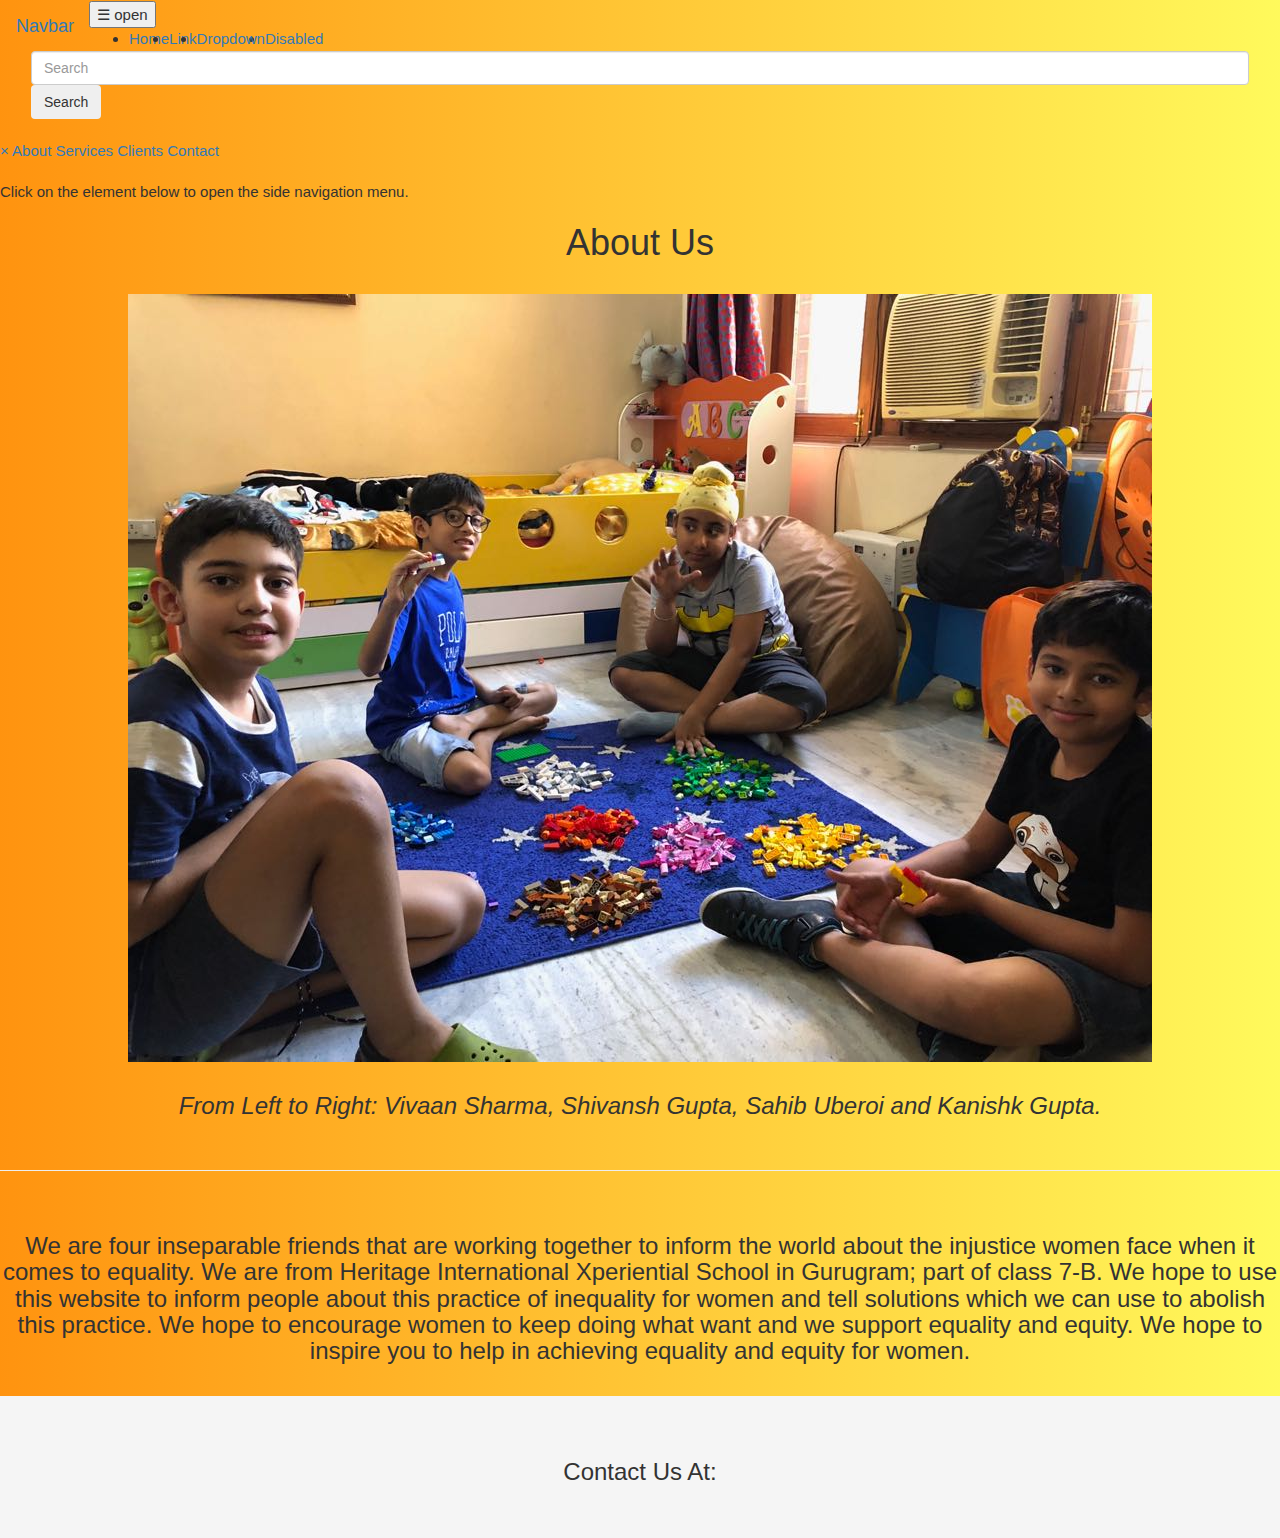
==== about.html @ c25bc8f1 "Add files via upload" ====
<!DOCTYPE html>
<html lang="en">
<head>
    <meta charset="utf-8">
        <meta name="viewport" content="width=device-width, initial-scale=1">
        <link rel="stylesheet" href="https://maxcdn.bootstrapcdn.com/bootstrap/3.4.0/css/bootstrap.min.css">
        <script src="https://ajax.googleapis.com/ajax/libs/jquery/3.4.1/jquery.min.js"></script>
        <script src="https://maxcdn.bootstrapcdn.com/bootstrap/3.4.0/js/bootstrap.min.js"></script>
        <link href="https://cdn.jsdelivr.net/npm/bootstrap@5.0.0-beta2/dist/css/bootstrap.min.css" rel="stylesheet" 
        integrity="sha384-BmbxuPwQa2lc/FVzBcNJ7UAyJxM6wuqIj61tLrc4wSX0szH/Ev+nYRRuWlolflfl" crossorigin="anonymous">

        <title>About Us</title>
        <link rel="stylesheet" href="about.css">
        <script src="about.js"></script>
        <link rel="stylesheet" href="https://cdnjs.cloudflare.com/ajax/libs/font-awesome/4.7.0/css/font-awesome.min.css">
</head>
<body>

    <nav class="navbar navbar-expand-lg navbar-light bg-light">
        <div class="container-fluid">
          <a class="navbar-brand" href="#">Navbar</a>
          <button class="navbar-toggler" type="button" data-bs-toggle="collapse" >
            <span  onclick="openNav()" id="navbarSupportedContent">&#9776; open</span>
          </button>
          <div class="collapse navbar-collapse" >
            <ul class="navbar-nav me-auto mb-2 mb-lg-0">
              <li class="nav-item">
                <a class="nav-link active" aria-current="page" href="#">Home</a>
              </li>
              <li class="nav-item">
                <a class="nav-link" href="#">Link</a>
              </li>
              <li class="nav-item dropdown">
                <a class="nav-link dropdown-toggle" href="#" id="navbarDropdown" role="button" data-bs-toggle="dropdown" aria-expanded="false">
                  Dropdown
                </a>
                <ul class="dropdown-menu" aria-labelledby="navbarDropdown">
                  <li><a class="dropdown-item" href="#">Action</a></li>
                  <li><a class="dropdown-item" href="#">Another action</a></li>
                  <li><hr class="dropdown-divider"></li>
                  <li><a class="dropdown-item" href="#">Something else here</a></li>
                </ul>
              </li>
              <li class="nav-item">
                <a class="nav-link disabled" href="#" tabindex="-1" aria-disabled="true">Disabled</a>
              </li>
            </ul>
            <form class="d-flex">
              <input class="form-control me-2" type="search" placeholder="Search" aria-label="Search">
              <button class="btn btn-outline-success" type="submit">Search</button>
            </form>
          </div>
        </div>
      </nav>

<div id="mySidenav" class="sidenav" >
  <a href="javascript:void(0)" class="closebtn" onclick="closeNav()">&times;</a>
  <a href="#">About</a>
  <a href="#">Services</a>
  <a href="#">Clients</a>
  <a href="#">Contact</a>
</div>

<h2></h2>
<p>Click on the element below to open the side navigation menu.</p>

    <center>
        <h1>About Us</h1>

        <br>

        <div>
          <img id="theGang_img" class="iMages" src="PHOTO-2018-03-30-11-45-42.jpg"> <div id="Ganges"> 
            <br>
            <h3>From Left to Right: Vivaan Sharma, Shivansh Gupta, Sahib Uberoi and Kanishk Gupta.</h3> </div>
        </div>
        <br>
        <hr>
        <br>
        <div id="about_us">
            <h3>
              We are four inseparable friends that are working together to inform the world about the injustice women face when it comes to equality.
              We are from Heritage International Xperiential School in Gurugram; part of class 7-B. We hope to use this website to inform people about 
              this practice of inequality for women and tell solutions which we can use to abolish this practice. We hope to encourage women to keep doing 
              what want and we support equality and equity. We hope to inspire you to help in achieving equality and equity for women.
            </h3>
            <br>
        </div>

        <footer>
          <br>
          <br>
          <h3>Contact Us At: </h3>
          <br>
          <br>
        </footer>
    </center>

    

    <script>
        function openNav() {
          document.getElementById("mySidenav").style.width = "250px";
        }
        
        function closeNav() {
          document.getElementById("mySidenav").style.width = "0";
        }
    </script>

    <script src="https://cdn.jsdelivr.net/npm/bootstrap@5.0.0-beta2/dist/js/bootstrap.bundle.min.js" 
    integrity="sha384-b5kHyXgcpbZJO/tY9Ul7kGkf1S0CWuKcCD38l8YkeH8z8QjE0GmW1gYU5S9FOnJ0" crossorigin="anonymous"></script>

</body>
</html>
---- about.css ----
body {
    background: linear-gradient(90deg, hsla(33, 100%, 53%, 1) 0%, hsla(58, 100%, 68%, 1) 100%);
    font-size: 15px;
}

footer {
    background-color: whitesmoke;
}

#Ganges {
    font-style: italic;
    font-size: 7.5px;
}
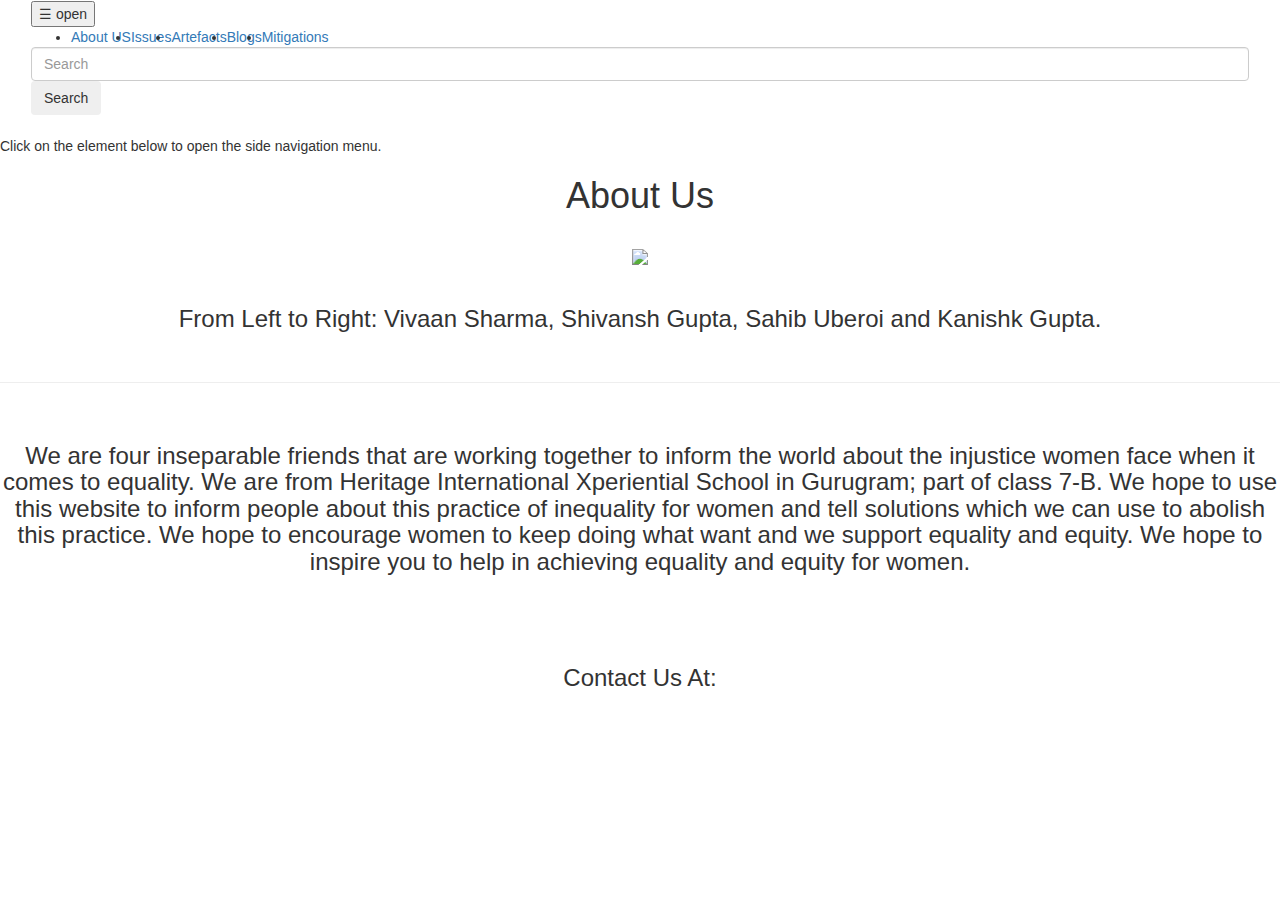
==== commit 3c8e4d0f: "Add files via upload" ====
--- a/about.html
+++ b/about.html
@@ -10,49 +10,116 @@
         integrity="sha384-BmbxuPwQa2lc/FVzBcNJ7UAyJxM6wuqIj61tLrc4wSX0szH/Ev+nYRRuWlolflfl" crossorigin="anonymous">
 
         <title>About Us</title>
-        <link rel="stylesheet" href="about.css">
-        <script src="about.js"></script>
+        <link rel="shortcut icon" href="assets/favicon.ico" /> 
+        <link rel="stylesheet" href="styles/about.css">
+        <link rel="stylesheet" href="styles/style.css">
         <link rel="stylesheet" href="https://cdnjs.cloudflare.com/ajax/libs/font-awesome/4.7.0/css/font-awesome.min.css">
 </head>
+<style>
+  body {
+    font-family: "Lato", sans-serif;
+  }
+  
+  .sidenav {
+    height: 100%;
+    width: 0;
+    position: fixed;
+    z-index: 1;
+    top: 0;
+    left: 0;
+    background-color: #111;
+    overflow-x: hidden;
+    transition: 0.5s;
+    padding-top: 60px;
+  }
+  
+  .sidenav a {
+    padding: 8px 8px 8px 32px;
+    text-decoration: none;
+    font-size: 25px;
+    color: #818181;
+    display: block;
+    transition: 0.3s;
+  }
+  
+  .sidenav a:hover {
+    color: #f1f1f1;
+  }
+  
+  .sidenav .closebtn {
+    position: absolute;
+    top: 0;
+    right: 25px;
+    font-size: 36px;
+    margin-left: 50px;
+  }
+  
+  @media screen and (max-height: 450px) {
+    .sidenav {padding-top: 15px;}
+    .sidenav a {font-size: 18px;}
+  }
+  </style>
 <body>
 
-    <nav class="navbar navbar-expand-lg navbar-light bg-light">
-        <div class="container-fluid">
-          <a class="navbar-brand" href="#">Navbar</a>
-          <button class="navbar-toggler" type="button" data-bs-toggle="collapse" >
-            <span  onclick="openNav()" id="navbarSupportedContent">&#9776; open</span>
-          </button>
-          <div class="collapse navbar-collapse" >
-            <ul class="navbar-nav me-auto mb-2 mb-lg-0">
-              <li class="nav-item">
-                <a class="nav-link active" aria-current="page" href="#">Home</a>
-              </li>
-              <li class="nav-item">
-                <a class="nav-link" href="#">Link</a>
-              </li>
-              <li class="nav-item dropdown">
-                <a class="nav-link dropdown-toggle" href="#" id="navbarDropdown" role="button" data-bs-toggle="dropdown" aria-expanded="false">
-                  Dropdown
-                </a>
-                <ul class="dropdown-menu" aria-labelledby="navbarDropdown">
-                  <li><a class="dropdown-item" href="#">Action</a></li>
-                  <li><a class="dropdown-item" href="#">Another action</a></li>
-                  <li><hr class="dropdown-divider"></li>
-                  <li><a class="dropdown-item" href="#">Something else here</a></li>
-                </ul>
-              </li>
-              <li class="nav-item">
-                <a class="nav-link disabled" href="#" tabindex="-1" aria-disabled="true">Disabled</a>
-              </li>
+  <nav class="navbar navbar-expand-lg navbar-light bg-light">
+    <div class="container-fluid">
+      <a class="navbar-brand" href="#"><img class="logo" src="assets/Gender Equality and Equity.gif"  alt=""></iframe></a>
+      <button class="navbar-toggler" type="button" data-bs-toggle="collapse" >
+        <span  onclick="openNav()" id="navbarSupportedContent">&#9776; open</span>
+      </button>
+      <div class="collapse navbar-collapse" >
+        <ul class="navbar-nav me-auto mb-2 mb-lg-0">
+          <li class="nav-item">
+            <a class="nav-link active" aria-current="page" href="about.html">About US</a>
+          </li>
+          <li class="nav-item dropdown">
+            <a class="nav-link dropdown-toggle" href="#" id="navbarDropdown" role="button" data-bs-toggle="dropdown" aria-expanded="false">
+              Issues
+            </a>
+            <ul class="dropdown-menu" aria-labelledby="navbarDropdown">
+              <li><a class="dropdown-item" href="#">Discrimination Against Women</a></li>
+              <li><hr class="dropdown-divider"></li>
+              <li><a class="dropdown-item" href="#">Discrimination Against Transgenders</a></li>
             </ul>
-            <form class="d-flex">
-              <input class="form-control me-2" type="search" placeholder="Search" aria-label="Search">
-              <button class="btn btn-outline-success" type="submit">Search</button>
-            </form>
-          </div>
-        </div>
-      </nav>
-
+          </li>
+          <li class="nav-item dropdown">
+            <a class="nav-link dropdown-toggle" href="#" id="navbarDropdown" role="button" data-bs-toggle="dropdown" aria-expanded="false">
+              Artefacts
+            </a>
+            <ul class="dropdown-menu" aria-labelledby="navbarDropdown">
+              <li><a class="dropdown-item" href="#">Personal</a></li>
+              <li><hr class="dropdown-divider"></li>
+              <li><a class="dropdown-item" href="#">Subjects</a></li>
+            </ul>
+          </li>
+          <li class="nav-item dropdown">
+            <a class="nav-link dropdown-toggle" href="#" id="navbarDropdown" role="button" data-bs-toggle="dropdown" aria-expanded="false">
+          Blogs
+            </a>
+            <ul class="dropdown-menu" aria-labelledby="navbarDropdown">
+              <li><a class="dropdown-item" href="#">Personal Opinions</a></li>
+              <li><hr class="dropdown-divider"></li>
+              <li><a class="dropdown-item" href="#">Expert Opinons</a></li>
+            </ul>
+          </li>
+          <li class="nav-item dropdown">
+            <a class="nav-link dropdown-toggle" href="#" id="navbarDropdown" role="button" data-bs-toggle="dropdown" aria-expanded="false">
+          Mitigations
+            </a>
+            <ul class="dropdown-menu" aria-labelledby="navbarDropdown">
+              <li><a class="dropdown-item" href="#">Mitigations For Women</a></li>
+              <li><hr class="dropdown-divider"></li>
+              <li><a class="dropdown-item" href="#">Mitigations For Transgenders</a></li>
+            </ul>
+          </li>
+        </ul>
+        <form class="d-flex">
+          <input class="form-control me-2" type="search" placeholder="Search" aria-label="Search">
+          <button class="btn btn-outline-success" type="submit">Search</button>
+        </form>
+      </div>
+    </div>
+  </nav>
 <div id="mySidenav" class="sidenav" >
   <a href="javascript:void(0)" class="closebtn" onclick="closeNav()">&times;</a>
   <a href="#">About</a>
@@ -70,7 +137,7 @@
         <br>
 
         <div>
-          <img id="theGang_img" class="iMages" src="PHOTO-2018-03-30-11-45-42.jpg"> <div id="Ganges"> 
+          <img id="theGang_img" class="iMages" src="assets/PHOTO-2018-03-30-11-45-42.jpg"> <div id="Ganges"> 
             <br>
             <h3>From Left to Right: Vivaan Sharma, Shivansh Gupta, Sahib Uberoi and Kanishk Gupta.</h3> </div>
         </div>
@@ -98,15 +165,16 @@
 
     
 
-    <script>
-        function openNav() {
-          document.getElementById("mySidenav").style.width = "250px";
-        }
-        
-        function closeNav() {
-          document.getElementById("mySidenav").style.width = "0";
-        }
-    </script>
+ 
+<script>
+  function openNav() {
+    document.getElementById("mySidenav").style.width = "250px";
+  }
+  
+  function closeNav() {
+    document.getElementById("mySidenav").style.width = "0";
+  }
+  </script>
 
     <script src="https://cdn.jsdelivr.net/npm/bootstrap@5.0.0-beta2/dist/js/bootstrap.bundle.min.js" 
     integrity="sha384-b5kHyXgcpbZJO/tY9Ul7kGkf1S0CWuKcCD38l8YkeH8z8QjE0GmW1gYU5S9FOnJ0" crossorigin="anonymous"></script>
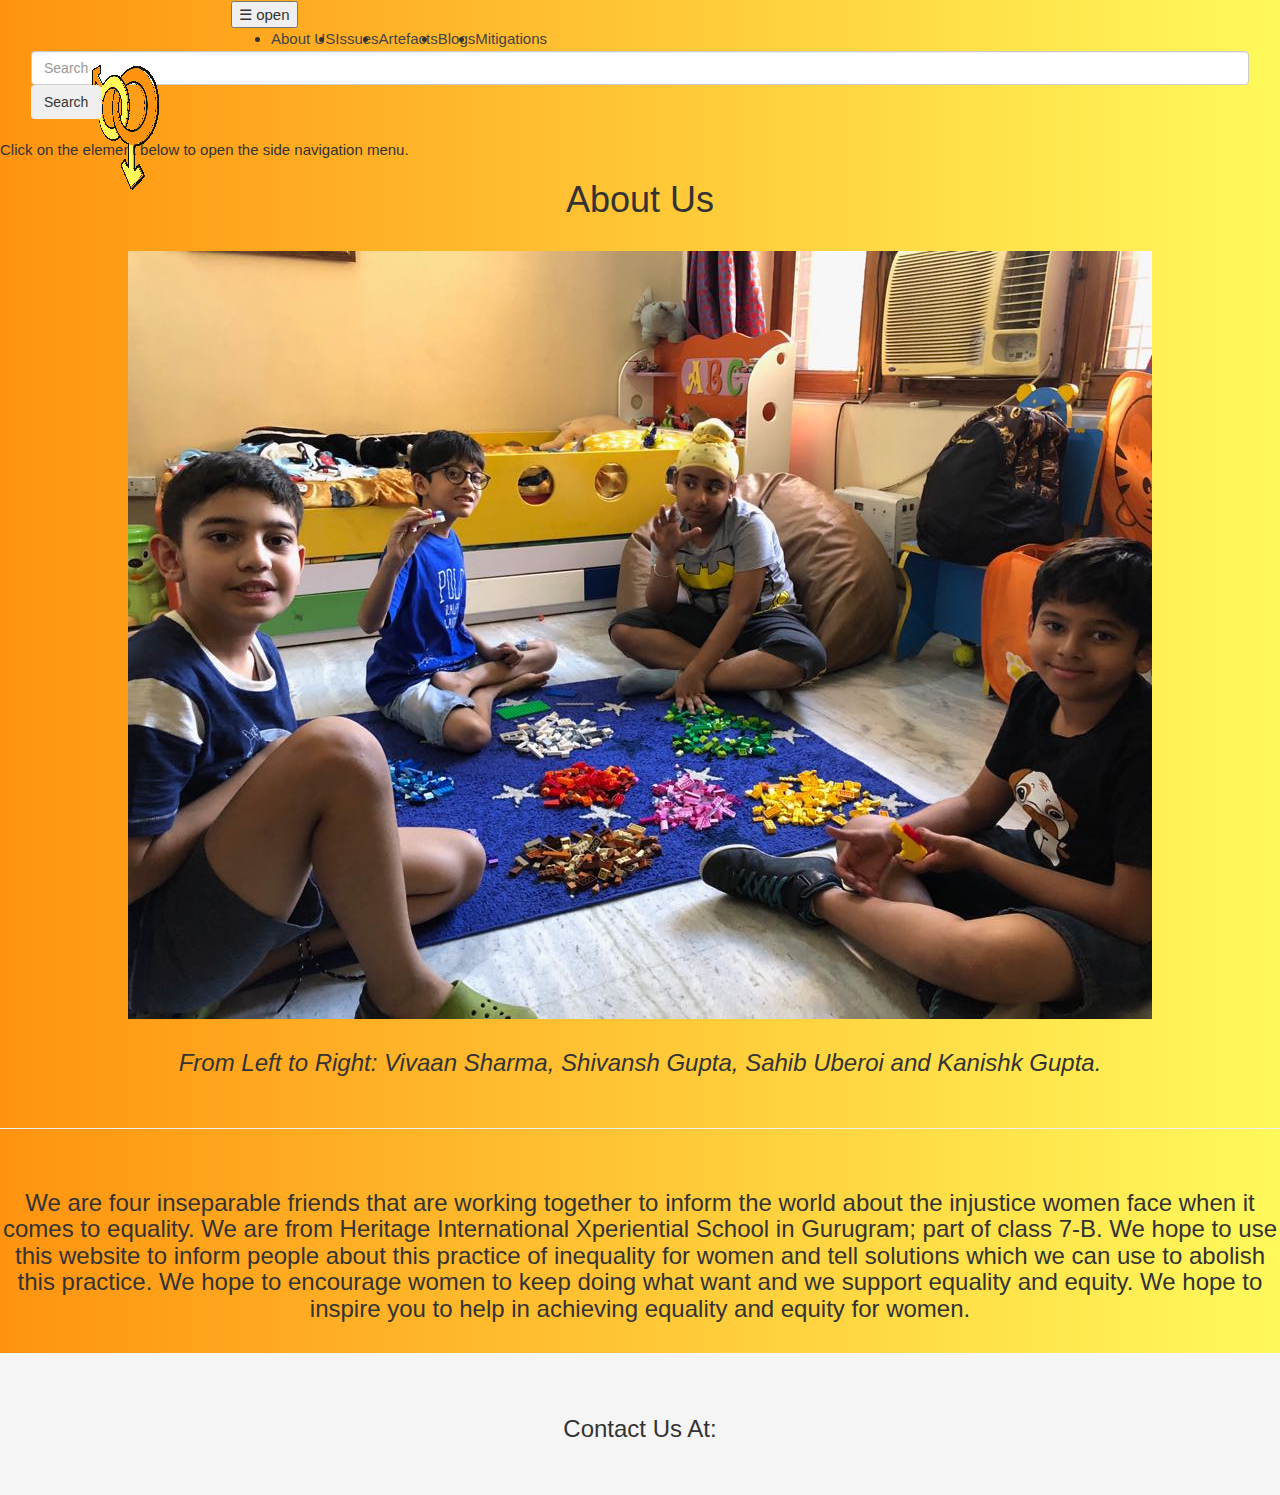
==== commit d2832bb7: "Update about.html" ====
--- a/about.html
+++ b/about.html
@@ -77,9 +77,9 @@
               Issues
             </a>
             <ul class="dropdown-menu" aria-labelledby="navbarDropdown">
-              <li><a class="dropdown-item" href="#">Discrimination Against Women</a></li>
+              <li><a class="dropdown-item" href="women.html">Discrimination Against Women</a></li>
               <li><hr class="dropdown-divider"></li>
-              <li><a class="dropdown-item" href="#">Discrimination Against Transgenders</a></li>
+              <li><a class="dropdown-item" href="transgender.html">Discrimination Against Transgenders</a></li>
             </ul>
           </li>
           <li class="nav-item dropdown">
@@ -180,4 +180,4 @@
     integrity="sha384-b5kHyXgcpbZJO/tY9Ul7kGkf1S0CWuKcCD38l8YkeH8z8QjE0GmW1gYU5S9FOnJ0" crossorigin="anonymous"></script>
 
 </body>
-</html>+</html>
--- a/styles/about.css
+++ b/styles/about.css
@@ -0,0 +1,13 @@
+body {
+    background: linear-gradient(90deg, hsla(33, 100%, 53%, 1) 0%, hsla(58, 100%, 68%, 1) 100%);
+    font-size: 15px;
+}
+
+footer {
+    background-color: whitesmoke;
+}
+
+#Ganges {
+    font-style: italic;
+    font-size: 7.5px;
+}
--- a/styles/style.css
+++ b/styles/style.css
@@ -0,0 +1,57 @@
+/* Custom Stylesheet */
+/**
+ * Use this file to override Materialize files so you can update
+ * the core Materialize files in the future
+ *
+ * Made By MaterializeCSS.com
+ */
+
+nav ul a,
+nav .brand-logo {
+  color: #444;
+}
+
+p {
+  line-height: 2rem;
+}
+
+.sidenav-trigger {
+  color: #26a69a;
+}
+
+.parallax-container {
+  min-height: 380px;
+  line-height: 0;
+  height: auto;
+  color: rgba(255,255,255,.9);
+}
+  .parallax-container .section {
+    width: 100%;
+  }
+
+@media only screen and (max-width : 992px) {
+  .parallax-container .section {
+    position: absolute;
+    top: 40%;
+  }
+  #index-banner .section {
+    top: 10%;
+  }
+}
+
+@media only screen and (max-width : 600px) {
+  #index-banner .section {
+    top: 0;
+  }
+}
+
+.icon-block {
+  padding: 0 15px;
+}
+.icon-block .material-icons {
+  font-size: inherit;
+}
+
+footer.page-footer {
+  margin: 0;
+}
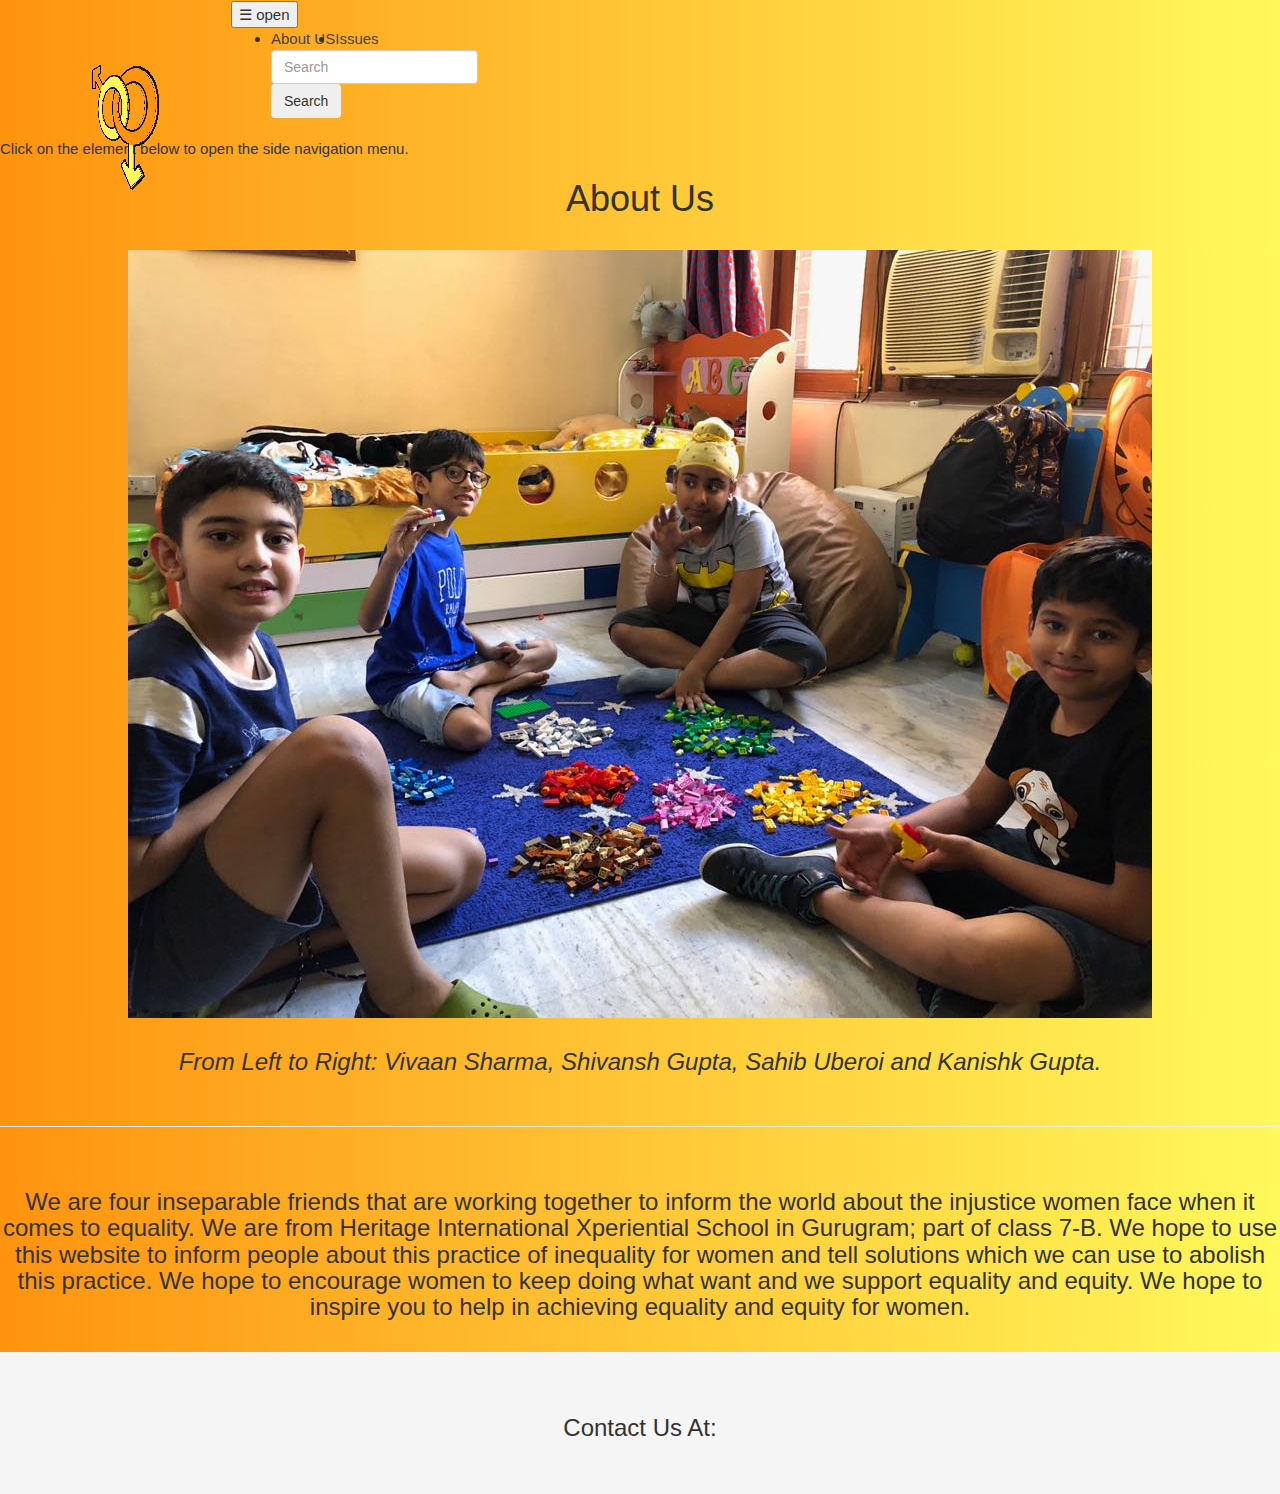
==== commit aa5ed5df: "Update about.html" ====
--- a/about.html
+++ b/about.html
@@ -61,9 +61,9 @@
   </style>
 <body>
 
-  <nav class="navbar navbar-expand-lg navbar-light bg-light">
+<nav class="navbar navbar-expand-lg navbar-light bg-light">
     <div class="container-fluid">
-      <a class="navbar-brand" href="#"><img class="logo" src="assets/Gender Equality and Equity.gif"  alt=""></iframe></a>
+      <a class="navbar-brand" href="index.html"><img class="logo" src="assets/Gender Equality and Equity.gif"  alt=""></iframe></a>
       <button class="navbar-toggler" type="button" data-bs-toggle="collapse" >
         <span  onclick="openNav()" id="navbarSupportedContent">&#9776; open</span>
       </button>
@@ -82,37 +82,6 @@
               <li><a class="dropdown-item" href="transgender.html">Discrimination Against Transgenders</a></li>
             </ul>
           </li>
-          <li class="nav-item dropdown">
-            <a class="nav-link dropdown-toggle" href="#" id="navbarDropdown" role="button" data-bs-toggle="dropdown" aria-expanded="false">
-              Artefacts
-            </a>
-            <ul class="dropdown-menu" aria-labelledby="navbarDropdown">
-              <li><a class="dropdown-item" href="#">Personal</a></li>
-              <li><hr class="dropdown-divider"></li>
-              <li><a class="dropdown-item" href="#">Subjects</a></li>
-            </ul>
-          </li>
-          <li class="nav-item dropdown">
-            <a class="nav-link dropdown-toggle" href="#" id="navbarDropdown" role="button" data-bs-toggle="dropdown" aria-expanded="false">
-          Blogs
-            </a>
-            <ul class="dropdown-menu" aria-labelledby="navbarDropdown">
-              <li><a class="dropdown-item" href="#">Personal Opinions</a></li>
-              <li><hr class="dropdown-divider"></li>
-              <li><a class="dropdown-item" href="#">Expert Opinons</a></li>
-            </ul>
-          </li>
-          <li class="nav-item dropdown">
-            <a class="nav-link dropdown-toggle" href="#" id="navbarDropdown" role="button" data-bs-toggle="dropdown" aria-expanded="false">
-          Mitigations
-            </a>
-            <ul class="dropdown-menu" aria-labelledby="navbarDropdown">
-              <li><a class="dropdown-item" href="#">Mitigations For Women</a></li>
-              <li><hr class="dropdown-divider"></li>
-              <li><a class="dropdown-item" href="#">Mitigations For Transgenders</a></li>
-            </ul>
-          </li>
-        </ul>
         <form class="d-flex">
           <input class="form-control me-2" type="search" placeholder="Search" aria-label="Search">
           <button class="btn btn-outline-success" type="submit">Search</button>
